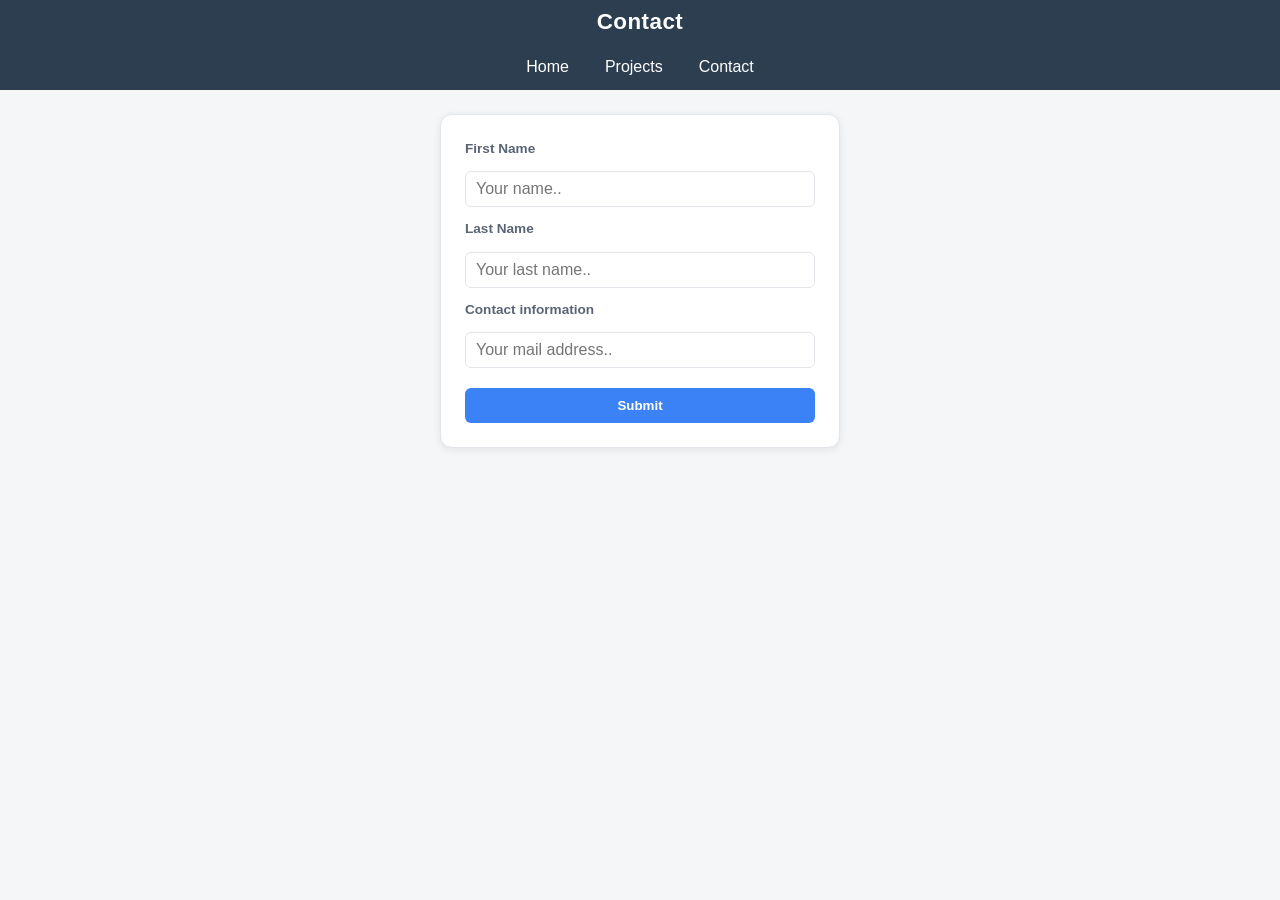
==== Contact.html @ 680801d9 "Cleaned up danish text and changed the email box in the form from "text" to "email"" ====
<!DOCTYPE html>
<html lang="en">
<head>
    <meta charset="UTF-8">
    <meta name="viewport" content="width=device-width, initial-scale=1.0">
    <link rel="stylesheet" href="styles.css">
    <title>Contact</title>
</head>
<body>
<header class="site-header">
    <h1>Contact</h1>
    <nav class="site-nav">
        <a href="index.html">Home</a>
        <a href="Projects.html">Projects</a>
        <a href="Contact.html">Contact</a>
    </nav>
</header>

<main>
    <form class="form">
        <label for="fname">First Name</label>
        <input type="text" id="fname" name="firstname" placeholder="Your name..">
        <label for="lname">Last Name</label>
        <input type="text" id="lname" name="lastname" placeholder="Your last name..">
        <label for="contactinfo">Contact information</label>
        <input type="email" id="contactinfo" name="contactinfo" placeholder="Your mail address..">
        <input type="submit" value="Submit">
    </form>
</main>

</body>
</html>
---- styles.css ----
:root {
    --color-bg: #f5f6f8;
    --color-surface: #ffffff;
    --color-primary: #2c3e50;
    --color-accent: #3b82f6;
    --color-text: #1f2933;
    --color-text-muted: #5a6472;
    --color-border: #e2e5e9;
    --radius: 12px;
    --shadow: 0 2px 8px rgba(0, 0, 0, 0.08);
    --font-base: -apple-system, BlinkMacSystemFont, "Segoe UI", Roboto, Helvetica, Arial, sans-serif;
}

*, *::before, *::after {
    box-sizing: border-box;
}

body {
    margin: 0;
    font-family: var(--font-base);
    background-color: var(--color-bg);
    color: var(--color-text);
    text-align: center;
    line-height: 1.5;
}

.site-header {
    background-color: var(--color-primary);
    color: #fff;
    width: 100%;
    padding: 16px 0;
}

.site-header h1 {
    margin: 0 0 10px;
    font-size: 1.4rem;
    font-weight: 600;
    letter-spacing: 0.02em;
}

.site-nav {
    display: flex;
    flex-direction: column;
    align-items: center;
    gap: 4px;
}

.site-nav a {
    color: #fff;
    text-decoration: none;
    padding: 6px 14px;
    border-radius: 6px;
    font-weight: 500;
    transition: background-color 0.15s ease;
}

.site-nav a:hover,
.site-nav a:focus-visible {
    background-color: rgba(255, 255, 255, 0.15);
}

.content-box {
    background-color: var(--color-surface);
    border: 1px solid var(--color-border);
    border-radius: var(--radius);
    box-shadow: var(--shadow);
    width: min(92%, 600px);
    margin: 24px auto;
    padding: 24px;
}

.content-box h2 {
    margin-top: 0;
    font-size: 1.25rem;
    color: var(--color-primary);
}

.content-box h3 {
    font-size: 0.9rem;
    color: var(--color-text-muted);
    text-transform: uppercase;
    letter-spacing: 0.05em;
    margin-bottom: 8px;
}

.placeholder {
    display: block;
    width: 100%;
    max-width: 220px;
    height: auto;
    margin: 24px auto 0;
    border-radius: var(--radius);
    box-shadow: var(--shadow);
}

.skills,
.timeline {
    list-style: none;
    padding: 0;
    margin: 0 0 16px;
    display: flex;
    flex-wrap: wrap;
    justify-content: center;
    gap: 8px;
}

.skills li,
.timeline li {
    background-color: var(--color-bg);
    border: 1px solid var(--color-border);
    border-radius: 999px;
    padding: 4px 12px;
    font-size: 0.85rem;
    font-weight: 500;
}

.form {
    display: flex;
    flex-direction: column;
    align-items: stretch;
    gap: 12px;
    width: min(92%, 400px);
    margin: 24px auto;
    background-color: var(--color-surface);
    border: 1px solid var(--color-border);
    border-radius: var(--radius);
    box-shadow: var(--shadow);
    padding: 24px;
    text-align: left;
}

.form label {
    font-size: 0.85rem;
    font-weight: 600;
    color: var(--color-text-muted);
}

.form input[type="text"] {
    padding: 8px 10px;
    border: 1px solid var(--color-border);
    border-radius: 6px;
    font-size: 1rem;
    font-family: inherit;
}

.form input[type="text"]:focus {
    outline: 2px solid var(--color-accent);
    outline-offset: 1px;
}

.form input[type="email"] {
    padding: 8px 10px;
    border: 1px solid var(--color-border);
    border-radius: 6px;
    font-size: 1rem;
    font-family: inherit;
}

.form input[type="email"]:focus {
    outline: 2px solid var(--color-accent);
    outline-offset: 1px;
}

.form input[type="submit"] {
    margin-top: 8px;
    padding: 10px;
    border: none;
    border-radius: 6px;
    background-color: var(--color-accent);
    color: #fff;
    font-weight: 600;
    cursor: pointer;
}

.form input[type="submit"]:hover {
    background-color: #2f6fd6;
}

.projects-list {
    list-style: none;
    padding: 0;
    display: flex;
    flex-direction: column;
    gap: 12px;
    width: min(92%, 400px);
    margin: 24px auto;
}

.projects-list a {
    display: block;
    background-color: var(--color-surface);
    border: 1px solid var(--color-border);
    border-radius: var(--radius);
    box-shadow: var(--shadow);
    padding: 14px;
    text-decoration: none;
    color: var(--color-primary);
    font-weight: 600;
    transition: border-color 0.15s ease;
}

.projects-list a:hover {
    border-color: var(--color-accent);
}

@media (min-width: 600px) {
    .site-header {
        position: fixed;
        top: 0;
        left: 0;
        height: 90px;
        display: flex;
        flex-direction: column;
        justify-content: center;
    }

    .site-nav {
        flex-direction: row;
        justify-content: center;
        gap: 8px;
    }

    body {
        padding-top: 90px;
    }
}
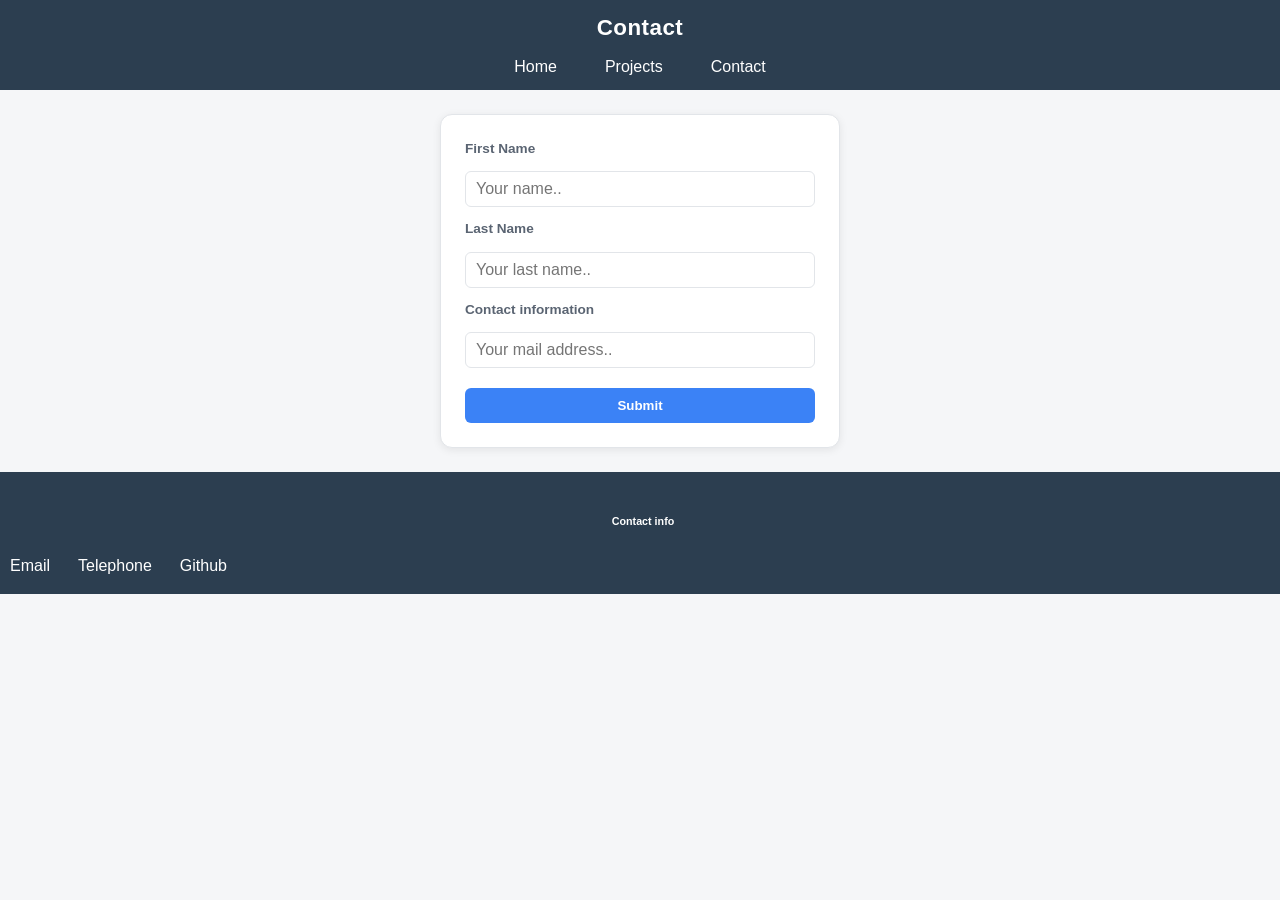
==== commit 5b5cdc29: "footer added *only index is finished*" ====
--- a/Contact.html
+++ b/Contact.html
@@ -10,9 +10,11 @@
 <header class="site-header">
     <h1>Contact</h1>
     <nav class="site-nav">
-        <a href="index.html">Home</a>
-        <a href="Projects.html">Projects</a>
-        <a href="Contact.html">Contact</a>
+        <ul>
+            <li><a href="index.html">Home</a></li>
+            <li><a href="Projects.html">Projects</a></li>
+            <li><a href="Contact.html">Contact</a></li>
+        </ul>
     </nav>
 </header>
 
@@ -27,6 +29,13 @@
         <input type="submit" value="Submit">
     </form>
 </main>
-
+<footer class="site-footer">
+    <h6>Contact info</h6>
+    <ul>
+        <li><a href="mailto:JTBdev@proton.me">Email</a></li>
+        <li><a href="tel:REMOVED">Telephone</a></li>
+        <li><a href="https://github.com/JohnTB12">Github</a></li>
+    </ul>
+</footer>
 </body>
 </html>
--- a/styles.css
+++ b/styles.css
@@ -58,6 +58,13 @@
 .site-nav a:focus-visible {
     background-color: rgba(255, 255, 255, 0.15);
 }
+.site-nav ul {
+    display: flex;
+    list-style: none;
+    gap: 20px;
+    padding: 0;
+    margin: 0;
+}
 
 .content-box {
     background-color: var(--color-surface);
@@ -83,7 +90,7 @@
     margin-bottom: 8px;
 }
 
-.placeholder {
+.Portfolio-Image {
     display: block;
     width: 100%;
     max-width: 220px;
@@ -94,7 +101,7 @@
 }
 
 .skills,
-.timeline {
+.Education {
     list-style: none;
     padding: 0;
     margin: 0 0 16px;
@@ -105,7 +112,7 @@
 }
 
 .skills li,
-.timeline li {
+.Education li {
     background-color: var(--color-bg);
     border: 1px solid var(--color-border);
     border-radius: 999px;
@@ -114,6 +121,59 @@
     font-weight: 500;
 }
 
+.skills,
+.Employment {
+    list-style: none;
+    padding: 0;
+    margin: 0 0 16px;
+    display: flex;
+    flex-wrap: wrap;
+    justify-content: center;
+    gap: 8px;
+}
+
+.skills li,
+.Employment li {
+    background-color: var(--color-bg);
+    border: 1px solid var(--color-border);
+    border-radius: 999px;
+    padding: 4px 12px;
+    font-size: 0.85rem;
+    font-weight: 500;
+}
+.site-footer {
+    background-color: var(--color-primary);
+    color: #fff;
+    width: 100%;
+    padding: 16px 0;
+    padding-left: 6px;
+}
+.site-footer a {
+    color: #fff;
+    text-decoration: none;
+    padding: 6px 4px;
+    border-radius: 6px;
+    font-weight: 500;
+    transition: background-color 0.15s ease;
+}
+.site-footer div {
+    display: flex;
+    flex-direction: column;
+    align-items: start;
+    gap: 4px;
+}
+.site-footer ul {
+    display: flex;
+    list-style: none;
+    gap: 20px;
+    padding: 0;
+    margin: 0;
+}
+
+.site-footer a:hover,
+.site-footer a:focus-visible {
+    background-color: rgba(255, 255, 255, 0.15);
+}
 .form {
     display: flex;
     flex-direction: column;
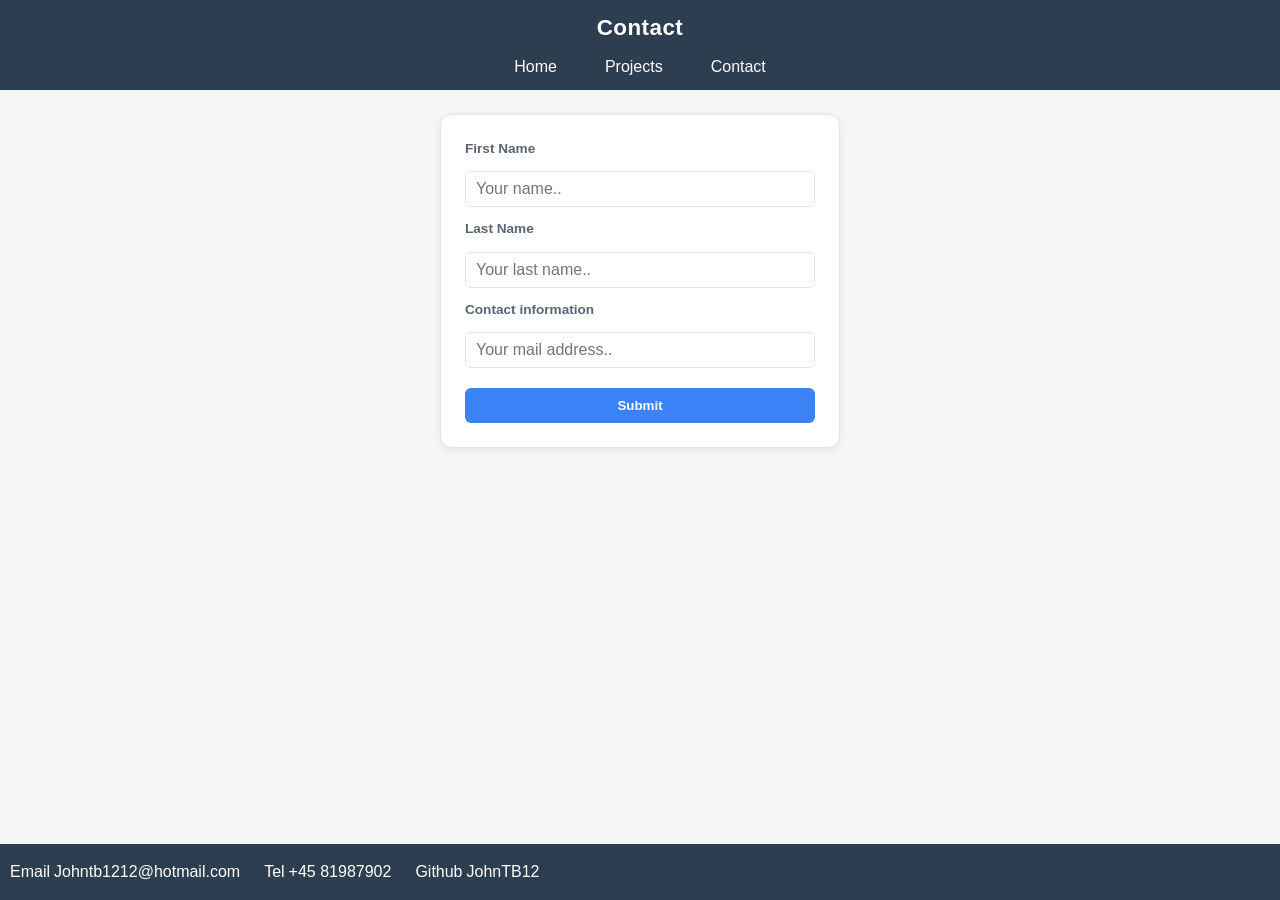
==== commit 1a0d775f: "index.html: list style rework finished footer" ====
--- a/Contact.html
+++ b/Contact.html
@@ -30,12 +30,13 @@
     </form>
 </main>
 <footer class="site-footer">
-    <h6>Contact info</h6>
-    <ul>
-        <li><a href="mailto:JTBdev@proton.me">Email</a></li>
-        <li><a href="tel:REMOVED">Telephone</a></li>
-        <li><a href="https://github.com/JohnTB12">Github</a></li>
-    </ul>
+    <div class="footer-div">
+        <ul>
+            <li><a href="mailto:johntb1212@hotmail.com">Email</a>Johntb1212@hotmail.com</li>
+            <li><a href="tel:+4581987902">Tel</a>+45 81987902</li>
+            <li><a href="https://github.com/JohnTB12">Github</a>JohnTB12</li>
+        </ul>
+    </div>
 </footer>
 </body>
 </html>
--- a/styles.css
+++ b/styles.css
@@ -15,6 +15,10 @@
     box-sizing: border-box;
 }
 
+html, body {
+    height: 100%;
+}
+
 body {
     margin: 0;
     font-family: var(--font-base);
@@ -22,6 +26,17 @@
     color: var(--color-text);
     text-align: center;
     line-height: 1.5;
+    display: flex;
+    flex-direction: column;
+    min-height: 100vh;
+}
+
+main {
+    flex: 1 0 auto;
+}
+
+.site-footer {
+    flex-shrink: 0;
 }
 
 .site-header {
@@ -100,8 +115,7 @@
     box-shadow: var(--shadow);
 }
 
-.skills,
-.Education {
+.skills {
     list-style: none;
     padding: 0;
     margin: 0 0 16px;
@@ -111,8 +125,7 @@
     gap: 8px;
 }
 
-.skills li,
-.Education li {
+.skills li {
     background-color: var(--color-bg);
     border: 1px solid var(--color-border);
     border-radius: 999px;
@@ -121,26 +134,26 @@
     font-weight: 500;
 }
 
-.skills,
+.Education,
 .Employment {
     list-style: none;
     padding: 0;
     margin: 0 0 16px;
     display: flex;
-    flex-wrap: wrap;
-    justify-content: center;
+    flex-direction: column;
     gap: 8px;
-}
-
-.skills li,
+    text-align: left;
+}
+
+.Education li,
 .Employment li {
     background-color: var(--color-bg);
     border: 1px solid var(--color-border);
-    border-radius: 999px;
-    padding: 4px 12px;
-    font-size: 0.85rem;
-    font-weight: 500;
-}
+    border-radius: 8px;
+    padding: 10px 14px;
+    font-size: 0.9rem;
+}
+
 .site-footer {
     background-color: var(--color-primary);
     color: #fff;
@@ -195,7 +208,8 @@
     color: var(--color-text-muted);
 }
 
-.form input[type="text"] {
+.form input[type="text"],
+.form input[type="email"] {
     padding: 8px 10px;
     border: 1px solid var(--color-border);
     border-radius: 6px;
@@ -203,19 +217,7 @@
     font-family: inherit;
 }
 
-.form input[type="text"]:focus {
-    outline: 2px solid var(--color-accent);
-    outline-offset: 1px;
-}
-
-.form input[type="email"] {
-    padding: 8px 10px;
-    border: 1px solid var(--color-border);
-    border-radius: 6px;
-    font-size: 1rem;
-    font-family: inherit;
-}
-
+.form input[type="text"]:focus,
 .form input[type="email"]:focus {
     outline: 2px solid var(--color-accent);
     outline-offset: 1px;
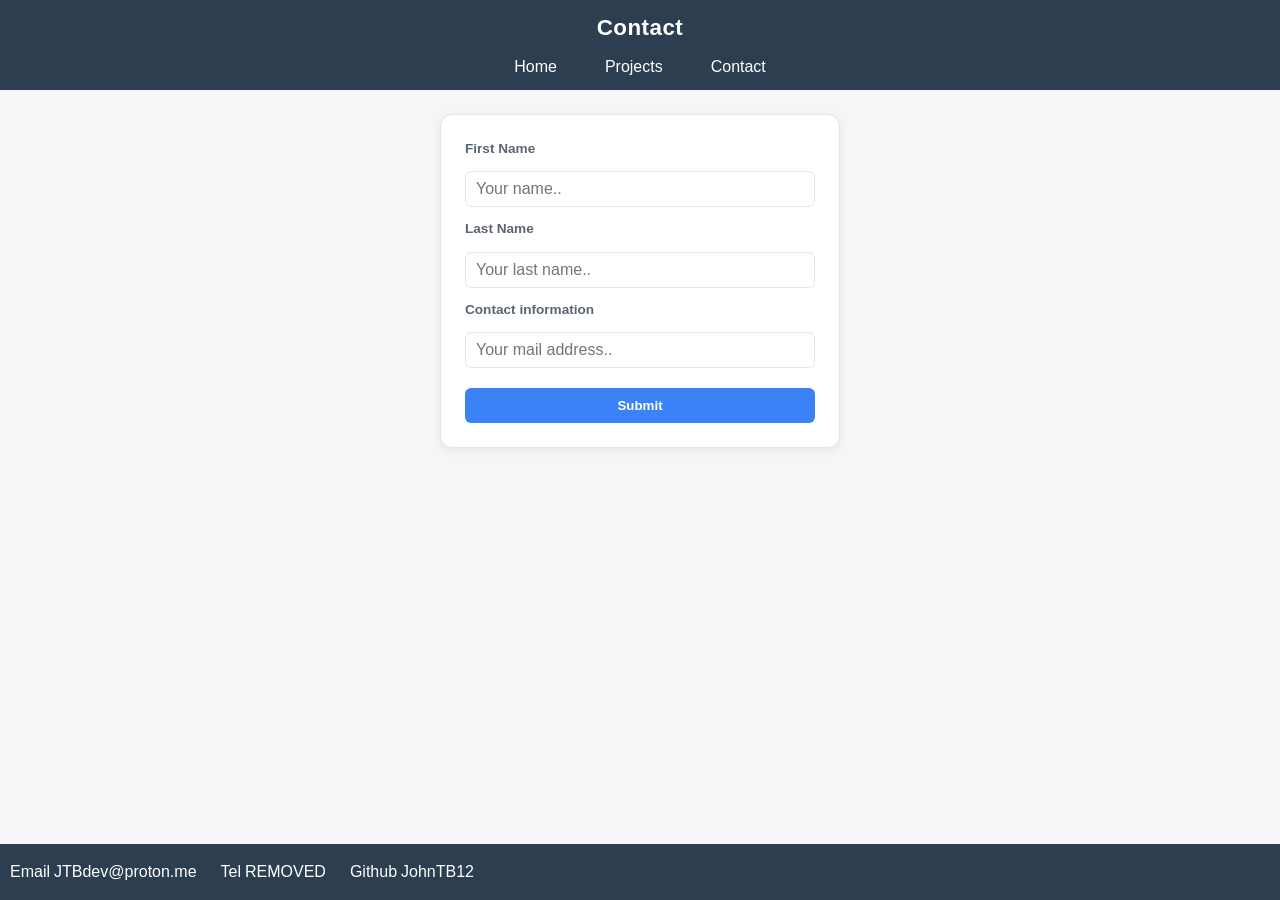
==== commit 82ac4d82: "index.html: list style rework finished footer" ====
--- a/Contact.html
+++ b/Contact.html
@@ -32,8 +32,8 @@
 <footer class="site-footer">
     <div class="footer-div">
         <ul>
-            <li><a href="mailto:johntb1212@hotmail.com">Email</a>Johntb1212@hotmail.com</li>
-            <li><a href="tel:+4581987902">Tel</a>+45 81987902</li>
+            <li><a href="mailto:JTBdev@proton.me">Email</a>JTBdev@proton.me</li>
+            <li><a href="tel:REMOVED">Tel</a>REMOVED</li>
             <li><a href="https://github.com/JohnTB12">Github</a>JohnTB12</li>
         </ul>
     </div>
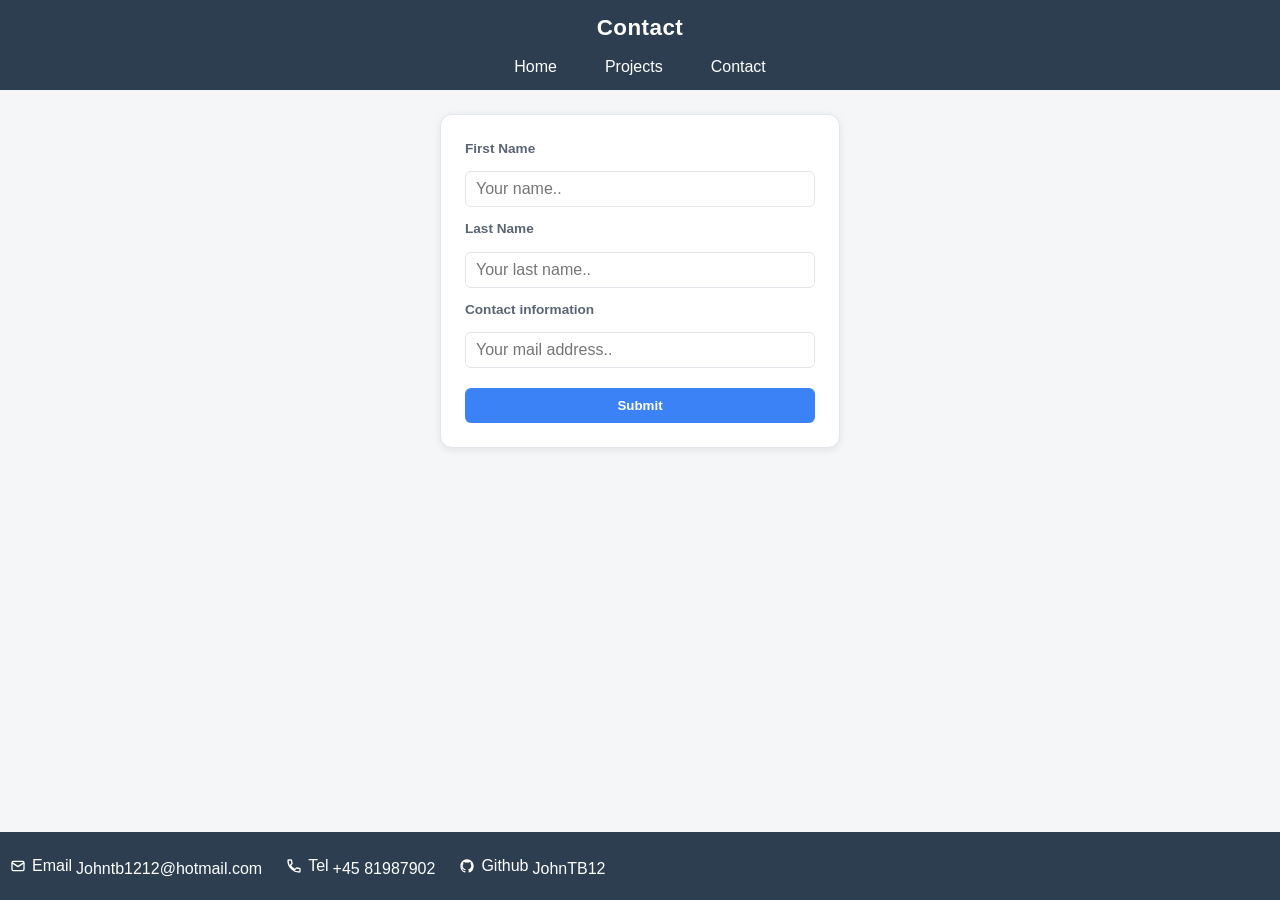
==== commit 91654470: "icons" ====
--- a/Contact.html
+++ b/Contact.html
@@ -32,9 +32,31 @@
 <footer class="site-footer">
     <div class="footer-div">
         <ul>
-            <li><a href="mailto:JTBdev@proton.me">Email</a>JTBdev@proton.me</li>
-            <li><a href="tel:REMOVED">Tel</a>REMOVED</li>
-            <li><a href="https://github.com/JohnTB12">Github</a>JohnTB12</li>
+            <li>
+                <a href="mailto:johntb1212@hotmail.com">
+                    <svg class="icon" viewBox="0 0 24 24" fill="none" stroke="currentColor" stroke-width="2" aria-hidden="true">
+                        <rect x="3" y="5" width="18" height="14" rx="2" stroke-linejoin="round"/>
+                        <path d="M3 7l9 6 9-6" stroke-linejoin="round"/>
+                    </svg>
+                    Email
+                </a>Johntb1212@hotmail.com
+            </li>
+            <li>
+                <a href="tel:+4581987902">
+                    <svg class="icon" viewBox="0 0 24 24" fill="none" stroke="currentColor" stroke-width="2" aria-hidden="true">
+                        <path d="M6.6 10.8c1.4 2.8 3.8 5.2 6.6 6.6l2.2-2.2c.3-.3.7-.4 1-.2 1.1.4 2.3.6 3.6.6.6 0 1 .4 1 1V20c0 .6-.4 1-1 1C10.9 21 3 13.1 3 4c0-.6.4-1 1-1h3.4c.6 0 1 .4 1 1 0 1.3.2 2.5.6 3.6.1.4 0 .8-.2 1L6.6 10.8z" stroke-linejoin="round"/>
+                    </svg>
+                    Tel
+                </a>+45 81987902
+            </li>
+            <li>
+                <a href="https://github.com/JohnTB12">
+                    <svg class="icon" viewBox="0 0 24 24" fill="currentColor" aria-hidden="true">
+                        <path d="M12 2C6.48 2 2 6.58 2 12.2c0 4.5 2.87 8.32 6.84 9.67.5.1.68-.22.68-.49 0-.24-.01-1.04-.01-1.89-2.78.62-3.37-1.22-3.37-1.22-.46-1.18-1.11-1.5-1.11-1.5-.9-.63.07-.62.07-.62 1 .07 1.53 1.05 1.53 1.05.89 1.56 2.34 1.11 2.91.85.09-.66.35-1.11.63-1.37-2.22-.26-4.56-1.14-4.56-5.06 0-1.12.39-2.03 1.03-2.75-.1-.26-.45-1.3.1-2.71 0 0 .84-.27 2.75 1.05a9.3 9.3 0 0 1 5 0c1.9-1.32 2.75-1.05 2.75-1.05.55 1.41.2 2.45.1 2.71.64.72 1.03 1.63 1.03 2.75 0 3.93-2.34 4.79-4.57 5.05.36.32.68.94.68 1.9 0 1.37-.01 2.47-.01 2.81 0 .27.18.6.69.49A10.03 10.03 0 0 0 22 12.2C22 6.58 17.52 2 12 2z"/>
+                    </svg>
+                    Github
+                </a>JohnTB12
+            </li>
         </ul>
     </div>
 </footer>
--- a/styles.css
+++ b/styles.css
@@ -105,7 +105,13 @@
     margin-bottom: 8px;
 }
 
-.Portfolio-Image {
+.intro-section p {
+    text-align: left;
+    margin: 0 0 16px;
+    font-size: 0.95rem;
+}
+
+.portfolio-image {
     display: block;
     width: 100%;
     max-width: 220px;
@@ -134,8 +140,8 @@
     font-weight: 500;
 }
 
-.Education,
-.Employment {
+.education,
+.employment {
     list-style: none;
     padding: 0;
     margin: 0 0 16px;
@@ -145,8 +151,8 @@
     text-align: left;
 }
 
-.Education li,
-.Employment li {
+.education li,
+.employment li {
     background-color: var(--color-bg);
     border: 1px solid var(--color-border);
     border-radius: 8px;
@@ -168,7 +174,17 @@
     border-radius: 6px;
     font-weight: 500;
     transition: background-color 0.15s ease;
-}
+    display: inline-flex;
+    align-items: center;
+}
+
+.icon {
+    width: 16px;
+    height: 16px;
+    margin-right: 6px;
+    flex-shrink: 0;
+}
+
 .site-footer div {
     display: flex;
     flex-direction: column;
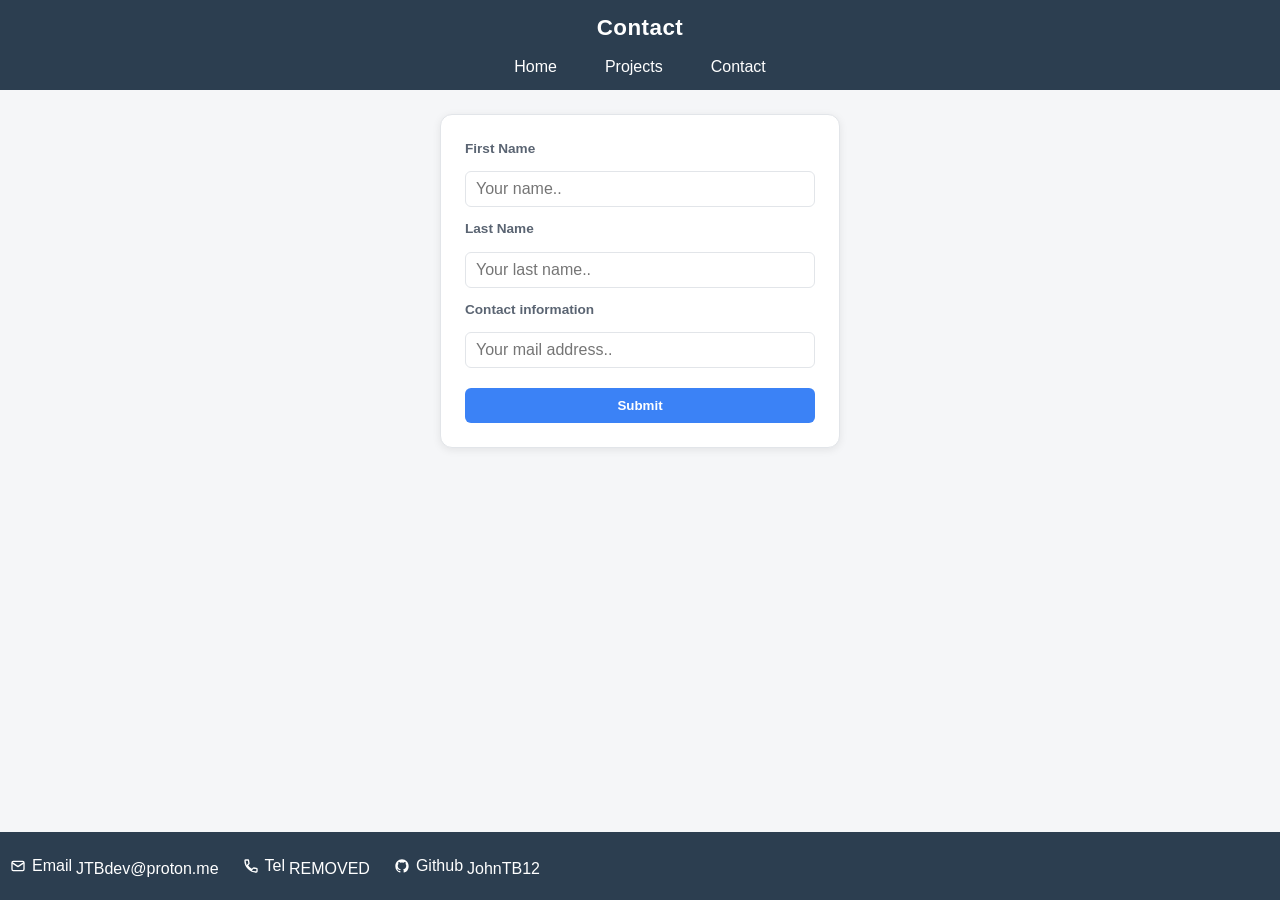
==== commit da3d6b0c: "icons" ====
--- a/Contact.html
+++ b/Contact.html
@@ -33,21 +33,21 @@
     <div class="footer-div">
         <ul>
             <li>
-                <a href="mailto:johntb1212@hotmail.com">
+                <a href="mailto:JTBdev@proton.me">
                     <svg class="icon" viewBox="0 0 24 24" fill="none" stroke="currentColor" stroke-width="2" aria-hidden="true">
                         <rect x="3" y="5" width="18" height="14" rx="2" stroke-linejoin="round"/>
                         <path d="M3 7l9 6 9-6" stroke-linejoin="round"/>
                     </svg>
                     Email
-                </a>Johntb1212@hotmail.com
+                </a>JTBdev@proton.me
             </li>
             <li>
-                <a href="tel:+4581987902">
+                <a href="tel:REMOVED">
                     <svg class="icon" viewBox="0 0 24 24" fill="none" stroke="currentColor" stroke-width="2" aria-hidden="true">
                         <path d="M6.6 10.8c1.4 2.8 3.8 5.2 6.6 6.6l2.2-2.2c.3-.3.7-.4 1-.2 1.1.4 2.3.6 3.6.6.6 0 1 .4 1 1V20c0 .6-.4 1-1 1C10.9 21 3 13.1 3 4c0-.6.4-1 1-1h3.4c.6 0 1 .4 1 1 0 1.3.2 2.5.6 3.6.1.4 0 .8-.2 1L6.6 10.8z" stroke-linejoin="round"/>
                     </svg>
                     Tel
-                </a>+45 81987902
+                </a>REMOVED
             </li>
             <li>
                 <a href="https://github.com/JohnTB12">
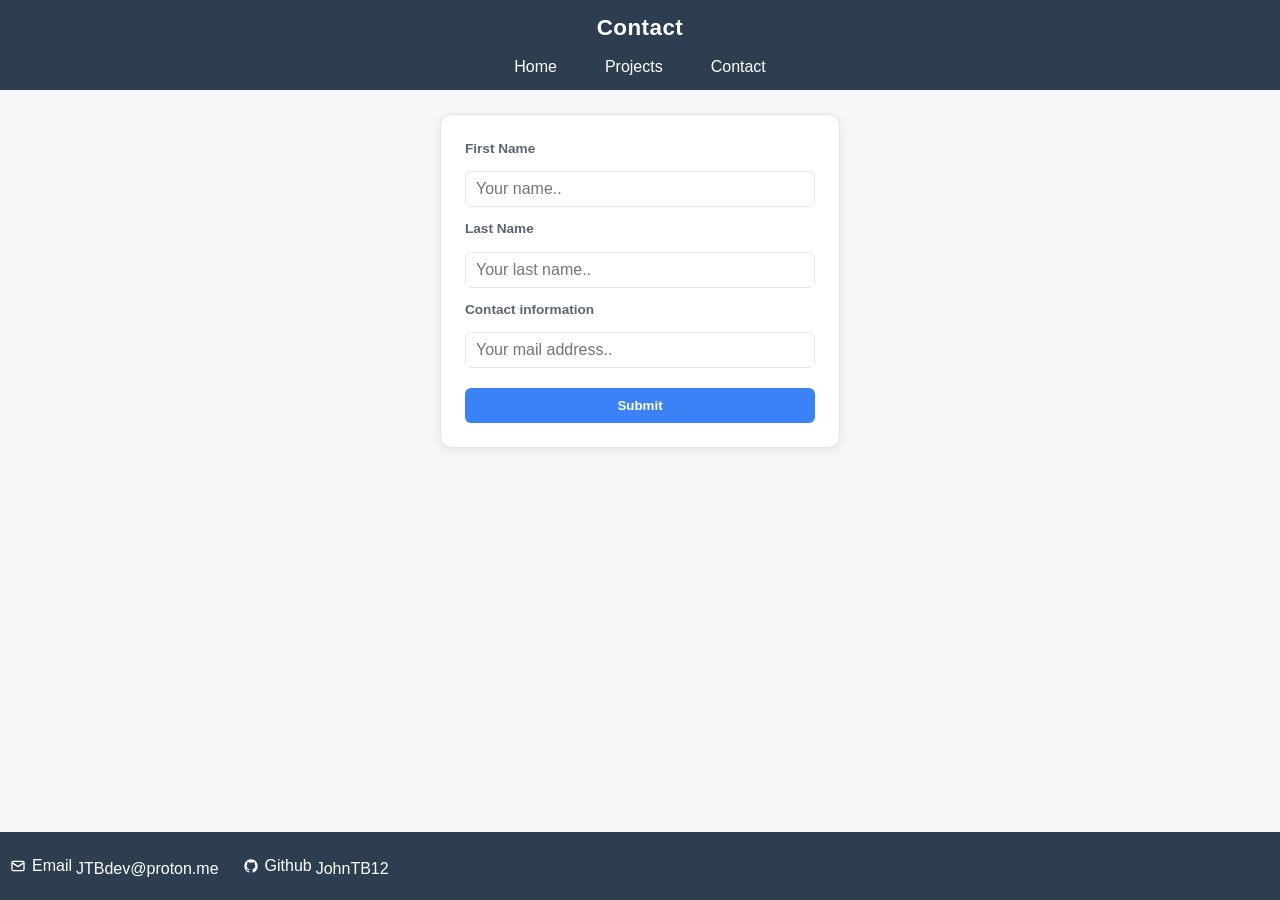
==== commit 5fb84efe: "Remove phone number and IDE folder, fix form, alt text and image size Co-Authored-By: Claude Sonnet " ====
--- a/Contact.html
+++ b/Contact.html
@@ -21,11 +21,11 @@
 <main>
     <form class="form">
         <label for="fname">First Name</label>
-        <input type="text" id="fname" name="firstname" placeholder="Your name..">
+        <input type="text" id="fname" name="firstname" autocomplete="given-name" required placeholder="Your name..">
         <label for="lname">Last Name</label>
-        <input type="text" id="lname" name="lastname" placeholder="Your last name..">
+        <input type="text" id="lname" name="lastname" autocomplete="family-name" required placeholder="Your last name..">
         <label for="contactinfo">Contact information</label>
-        <input type="email" id="contactinfo" name="contactinfo" placeholder="Your mail address..">
+        <input type="email" id="contactinfo" name="contactinfo" autocomplete="email" required placeholder="Your mail address..">
         <input type="submit" value="Submit">
     </form>
 </main>
@@ -42,14 +42,6 @@
                 </a>JTBdev@proton.me
             </li>
             <li>
-                <a href="tel:REMOVED">
-                    <svg class="icon" viewBox="0 0 24 24" fill="none" stroke="currentColor" stroke-width="2" aria-hidden="true">
-                        <path d="M6.6 10.8c1.4 2.8 3.8 5.2 6.6 6.6l2.2-2.2c.3-.3.7-.4 1-.2 1.1.4 2.3.6 3.6.6.6 0 1 .4 1 1V20c0 .6-.4 1-1 1C10.9 21 3 13.1 3 4c0-.6.4-1 1-1h3.4c.6 0 1 .4 1 1 0 1.3.2 2.5.6 3.6.1.4 0 .8-.2 1L6.6 10.8z" stroke-linejoin="round"/>
-                    </svg>
-                    Tel
-                </a>REMOVED
-            </li>
-            <li>
                 <a href="https://github.com/JohnTB12">
                     <svg class="icon" viewBox="0 0 24 24" fill="currentColor" aria-hidden="true">
                         <path d="M12 2C6.48 2 2 6.58 2 12.2c0 4.5 2.87 8.32 6.84 9.67.5.1.68-.22.68-.49 0-.24-.01-1.04-.01-1.89-2.78.62-3.37-1.22-3.37-1.22-.46-1.18-1.11-1.5-1.11-1.5-.9-.63.07-.62.07-.62 1 .07 1.53 1.05 1.53 1.05.89 1.56 2.34 1.11 2.91.85.09-.66.35-1.11.63-1.37-2.22-.26-4.56-1.14-4.56-5.06 0-1.12.39-2.03 1.03-2.75-.1-.26-.45-1.3.1-2.71 0 0 .84-.27 2.75 1.05a9.3 9.3 0 0 1 5 0c1.9-1.32 2.75-1.05 2.75-1.05.55 1.41.2 2.45.1 2.71.64.72 1.03 1.63 1.03 2.75 0 3.93-2.34 4.79-4.57 5.05.36.32.68.94.68 1.9 0 1.37-.01 2.47-.01 2.81 0 .27.18.6.69.49A10.03 10.03 0 0 0 22 12.2C22 6.58 17.52 2 12 2z"/>
